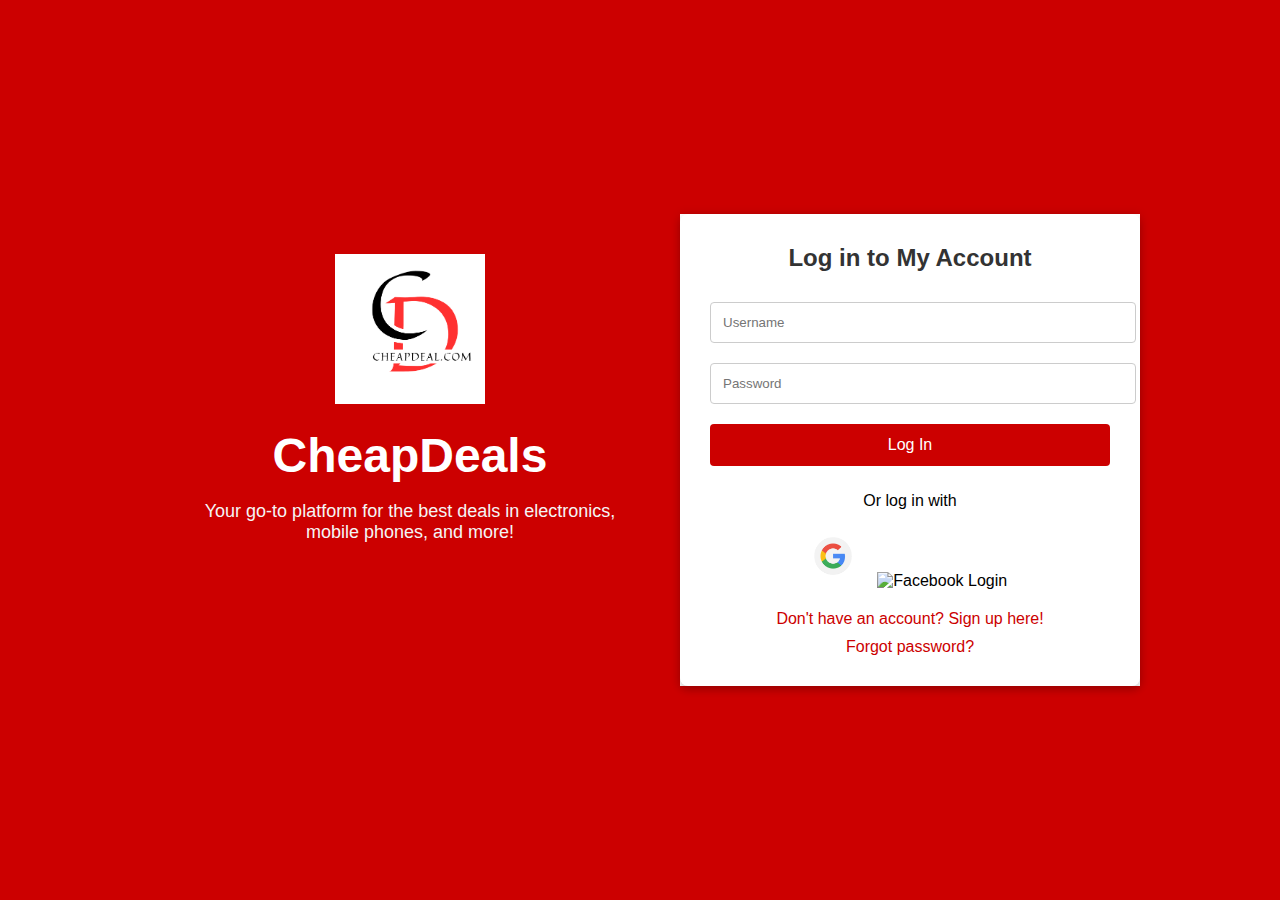
==== login.html @ 2c47604f "fdfdfd" ====
<!DOCTYPE html>
<html lang="en">
  <head>
    <meta charset="UTF-8" />
    <meta name="viewport" content="width=device-width, initial-scale=1.0" />
    <title>Login - CheapDeals</title>
    <style>
      /* Base styling */
      body {
        margin: 0;
        font-family: Arial, sans-serif;
        background-color: #cc0000; /* Red background */
        display: flex;
        align-items: center;
        justify-content: center;
        height: 100vh;
      }

      /* Wrapper for two-column layout */
      .wrapper {
        display: flex;
        width: 100%;
        max-width: 1000px;
        background-color: #ffffff;
      }

      /* Left section styling */
      .left-section {
        flex: 1;
        padding: 40px;
        text-align: center;
        background-color: #cc0000; /* Red background */
        color: white;
      }

      .left-section img {
        max-width: 150px; /* Limit logo size */
        height: auto;
        margin-bottom: 20px;
      }

      .left-section h1 {
        font-size: 48px;
        color: white;
        margin: 0;
      }

      .left-section p {
        font-size: 18px;
        color: #f5f5f5;
      }

      /* Right section with login form */
      .right-section {
        flex: 1;
        display: flex;
        align-items: center;
        justify-content: center;
        background-color: white;
        box-shadow: 0px 0px 10px rgba(0, 0, 0, 0.1);
      }

      .login-container {
        width: 100%;
        max-width: 400px;
        padding: 30px;
        background-color: #ffffff;
        border-radius: 8px;
        box-shadow: 0 4px 8px rgba(0, 0, 0, 0.2);
        text-align: center;
      }

      .login-container h2 {
        margin: 0 0 20px;
        color: #333;
      }

      .login-container input[type="text"],
      .login-container input[type="password"] {
        width: 100%;
        padding: 12px;
        margin: 10px 0;
        border: 1px solid #ccc;
        border-radius: 4px;
      }

      .login-container .button {
        width: 100%;
        padding: 12px;
        margin: 10px 0;
        background-color: #cc0000; /* Red button */
        color: white;
        border: none;
        border-radius: 4px;
        font-size: 16px;
        cursor: pointer;
      }

      .login-container .button:hover {
        background-color: #a30000;
      }

      .login-container .social-login img {
        width: 40px;
        height: 40px;
        margin: 10px;
        cursor: pointer;
      }

      .login-container a {
        display: block;
        margin-top: 10px;
        color: #cc0000;
        text-decoration: none;
      }

      .login-container a:hover {
        text-decoration: underline;
      }
    </style>
  </head>
  <body>
    <div class="wrapper">
      <!-- Left section with logo and description -->
      <div class="left-section">
        <img src="image/logo.png" alt="CheapDeals Logo" />
        <h1>CheapDeals</h1>
        <p>
          Your go-to platform for the best deals in electronics, mobile phones,
          and more!
        </p>
      </div>

      <!-- Right section with login form -->
      <div class="right-section">
        <div class="login-container">
          <h2>Log in to My Account</h2>
          <input type="text" placeholder="Username" />
          <input type="password" placeholder="Password" />
          <button class="button">Log In</button>

          <p>Or log in with</p>
          <div class="social-login">
            <img
              src="image/google.png"
              alt="Google Login"
              title="Log in with Google"
            />
            <img
              src="image/facebook.jpg"
              alt="Facebook Login"
              title="Log in with Facebook"
            />
          </div>

          <a href="register.html.php">Don't have an account? Sign up here!</a>
          <a href="#">Forgot password?</a>
        </div>
      </div>
    </div>
  </body>
</html>
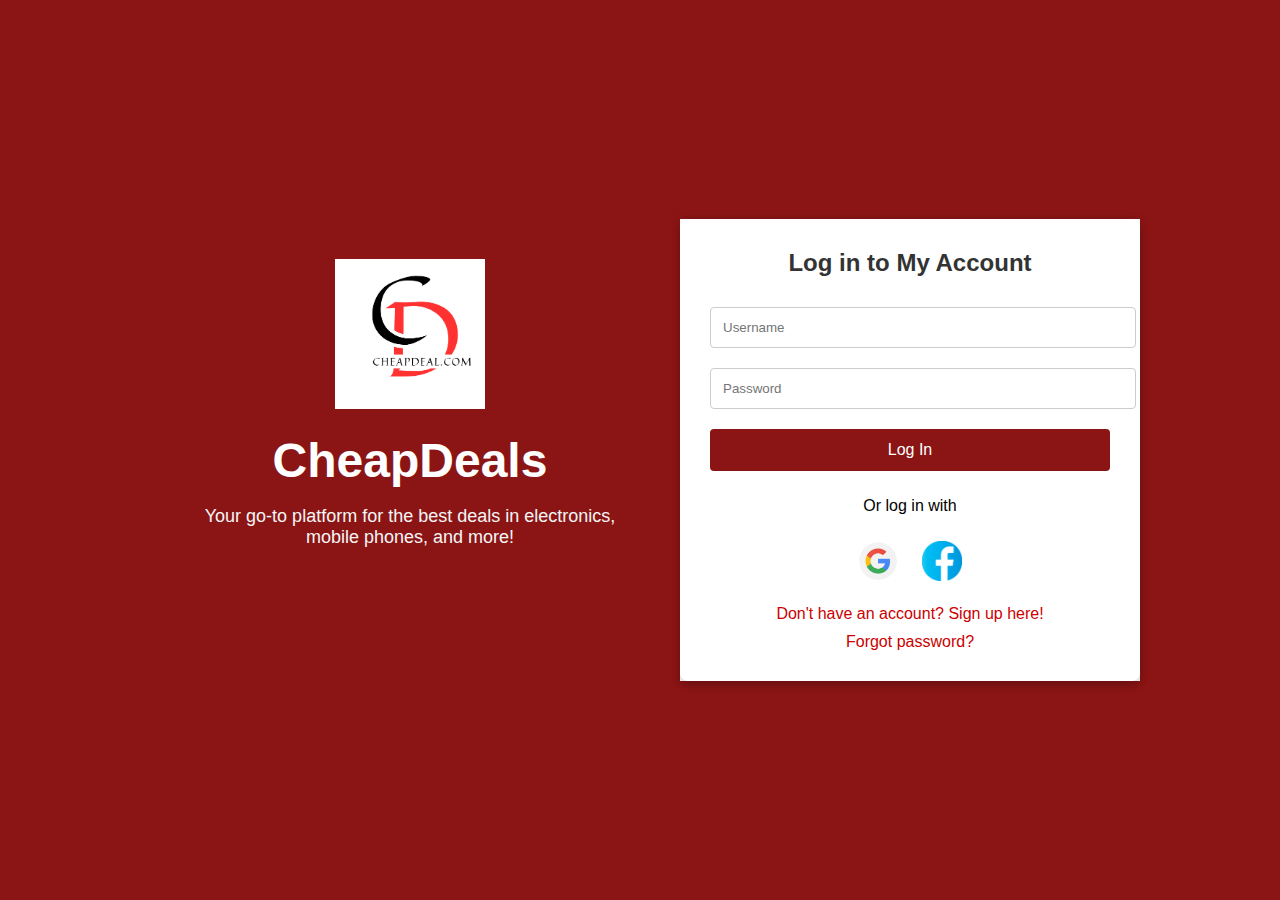
==== commit 9114ea1a: "Add files via upload" ====
--- a/login.html
+++ b/login.html
@@ -1,162 +1,49 @@
-<!DOCTYPE html>
-<html lang="en">
-  <head>
-    <meta charset="UTF-8" />
-    <meta name="viewport" content="width=device-width, initial-scale=1.0" />
-    <title>Login - CheapDeals</title>
-    <style>
-      /* Base styling */
-      body {
-        margin: 0;
-        font-family: Arial, sans-serif;
-        background-color: #cc0000; /* Red background */
-        display: flex;
-        align-items: center;
-        justify-content: center;
-        height: 100vh;
-      }
-
-      /* Wrapper for two-column layout */
-      .wrapper {
-        display: flex;
-        width: 100%;
-        max-width: 1000px;
-        background-color: #ffffff;
-      }
-
-      /* Left section styling */
-      .left-section {
-        flex: 1;
-        padding: 40px;
-        text-align: center;
-        background-color: #cc0000; /* Red background */
-        color: white;
-      }
-
-      .left-section img {
-        max-width: 150px; /* Limit logo size */
-        height: auto;
-        margin-bottom: 20px;
-      }
-
-      .left-section h1 {
-        font-size: 48px;
-        color: white;
-        margin: 0;
-      }
-
-      .left-section p {
-        font-size: 18px;
-        color: #f5f5f5;
-      }
-
-      /* Right section with login form */
-      .right-section {
-        flex: 1;
-        display: flex;
-        align-items: center;
-        justify-content: center;
-        background-color: white;
-        box-shadow: 0px 0px 10px rgba(0, 0, 0, 0.1);
-      }
-
-      .login-container {
-        width: 100%;
-        max-width: 400px;
-        padding: 30px;
-        background-color: #ffffff;
-        border-radius: 8px;
-        box-shadow: 0 4px 8px rgba(0, 0, 0, 0.2);
-        text-align: center;
-      }
-
-      .login-container h2 {
-        margin: 0 0 20px;
-        color: #333;
-      }
-
-      .login-container input[type="text"],
-      .login-container input[type="password"] {
-        width: 100%;
-        padding: 12px;
-        margin: 10px 0;
-        border: 1px solid #ccc;
-        border-radius: 4px;
-      }
-
-      .login-container .button {
-        width: 100%;
-        padding: 12px;
-        margin: 10px 0;
-        background-color: #cc0000; /* Red button */
-        color: white;
-        border: none;
-        border-radius: 4px;
-        font-size: 16px;
-        cursor: pointer;
-      }
-
-      .login-container .button:hover {
-        background-color: #a30000;
-      }
-
-      .login-container .social-login img {
-        width: 40px;
-        height: 40px;
-        margin: 10px;
-        cursor: pointer;
-      }
-
-      .login-container a {
-        display: block;
-        margin-top: 10px;
-        color: #cc0000;
-        text-decoration: none;
-      }
-
-      .login-container a:hover {
-        text-decoration: underline;
-      }
-    </style>
-  </head>
-  <body>
-    <div class="wrapper">
-      <!-- Left section with logo and description -->
-      <div class="left-section">
-        <img src="image/logo.png" alt="CheapDeals Logo" />
-        <h1>CheapDeals</h1>
-        <p>
-          Your go-to platform for the best deals in electronics, mobile phones,
-          and more!
-        </p>
-      </div>
-
-      <!-- Right section with login form -->
-      <div class="right-section">
-        <div class="login-container">
-          <h2>Log in to My Account</h2>
-          <input type="text" placeholder="Username" />
-          <input type="password" placeholder="Password" />
-          <button class="button">Log In</button>
-
-          <p>Or log in with</p>
-          <div class="social-login">
-            <img
-              src="image/google.png"
-              alt="Google Login"
-              title="Log in with Google"
-            />
-            <img
-              src="image/facebook.jpg"
-              alt="Facebook Login"
-              title="Log in with Facebook"
-            />
-          </div>
-
-          <a href="register.html.php">Don't have an account? Sign up here!</a>
-          <a href="#">Forgot password?</a>
-        </div>
-      </div>
-    </div>
-  </body>
-</html>
+<!DOCTYPE html>
+<html lang="en">
+  <head>
+    <meta charset="UTF-8" />
+    <meta name="viewport" content="width=device-width, initial-scale=1.0" />
+    <title>Login - CheapDeals</title>
+    <link rel="stylesheet" href="login.css">
+  </head>
+  <body>
+    <div class="wrapper">
+      <!-- Left section with logo and description -->
+      <div class="left-section">
+        <img src="image/logo.png" alt="CheapDeals Logo" />
+        <h1>CheapDeals</h1>
+        <p>
+          Your go-to platform for the best deals in electronics, mobile phones,
+          and more!
+        </p>
+      </div>
+
+      <!-- Right section with login form -->
+      <div class="right-section">
+        <div class="login-container">
+          <h2>Log in to My Account</h2>
+          <input type="text" placeholder="Username" />
+          <input type="password" placeholder="Password" />
+          <button class="button">Log In</button>
+
+          <p>Or log in with</p>
+          <div class="social-login">
+            <img
+              src="image/google.png"
+              alt="Google Login"
+              title="Log in with Google"
+            />
+            <img
+              src="image/facebook.png"
+              alt="Facebook Login"
+              title="Log in with Facebook"
+            />
+          </div>
+
+          <a href="register.html.php">Don't have an account? Sign up here!</a>
+          <a href="#">Forgot password?</a>
+        </div>
+      </div>
+    </div>
+  </body>
+</html>--- a/login.css
+++ b/login.css
@@ -0,0 +1,112 @@
+/* Base styling */
+body {
+    margin: 0;
+    font-family: Arial, sans-serif;
+    background-color: #8b1515; /* Red background */
+    display: flex;
+    align-items: center;
+    justify-content: center;
+    height: 100vh;
+  }
+
+  /* Wrapper for two-column layout */
+  .wrapper {
+    display: flex;
+    width: 100%;
+    max-width: 1000px;
+    background-color: #ffffff;
+  }
+
+  /* Left section styling */
+  .left-section {
+    flex: 1;
+    padding: 40px;
+    text-align: center;
+    background-color: #8b1515; /* Red background */
+    color: white;
+  }
+
+  .left-section img {
+    max-width: 150px; /* Limit logo size */
+    height: auto;
+    margin-bottom: 20px;
+  }
+
+  .left-section h1 {
+    font-size: 48px;
+    color: white;
+    margin: 0;
+  }
+
+  .left-section p {
+    font-size: 18px;
+    color: #f5f5f5;
+  }
+
+  /* Right section with login form */
+  .right-section {
+    flex: 1;
+    display: flex;
+    align-items: center;
+    justify-content: center;
+    background-color: white;
+    box-shadow: 0px 0px 10px rgba(0, 0, 0, 0.1);
+  }
+
+  .login-container {
+    width: 100%;
+    max-width: 400px;
+    padding: 30px;
+    background-color: #ffffff;
+    border-radius: 8px;
+    box-shadow: 0 4px 8px rgba(0, 0, 0, 0.2);
+    text-align: center;
+  }
+
+  .login-container h2 {
+    margin: 0 0 20px;
+    color: #333;
+  }
+
+  .login-container input[type="text"],
+  .login-container input[type="password"] {
+    width: 100%;
+    padding: 12px;
+    margin: 10px 0;
+    border: 1px solid #ccc;
+    border-radius: 4px;
+  }
+
+  .login-container .button {
+    width: 100%;
+    padding: 12px;
+    margin: 10px 0;
+    background-color: #8b1515; /* Red button */
+    color: white;
+    border: none;
+    border-radius: 4px;
+    font-size: 16px;
+    cursor: pointer;
+  }
+
+  .login-container .button:hover {
+    background-color: #a30000;
+  }
+
+  .login-container .social-login img {
+    width: 40px;
+    height: 40px;
+    margin: 10px;
+    cursor: pointer;
+  }
+
+  .login-container a {
+    display: block;
+    margin-top: 10px;
+    color: #cc0000;
+    text-decoration: none;
+  }
+
+  .login-container a:hover {
+    text-decoration: underline;
+  }